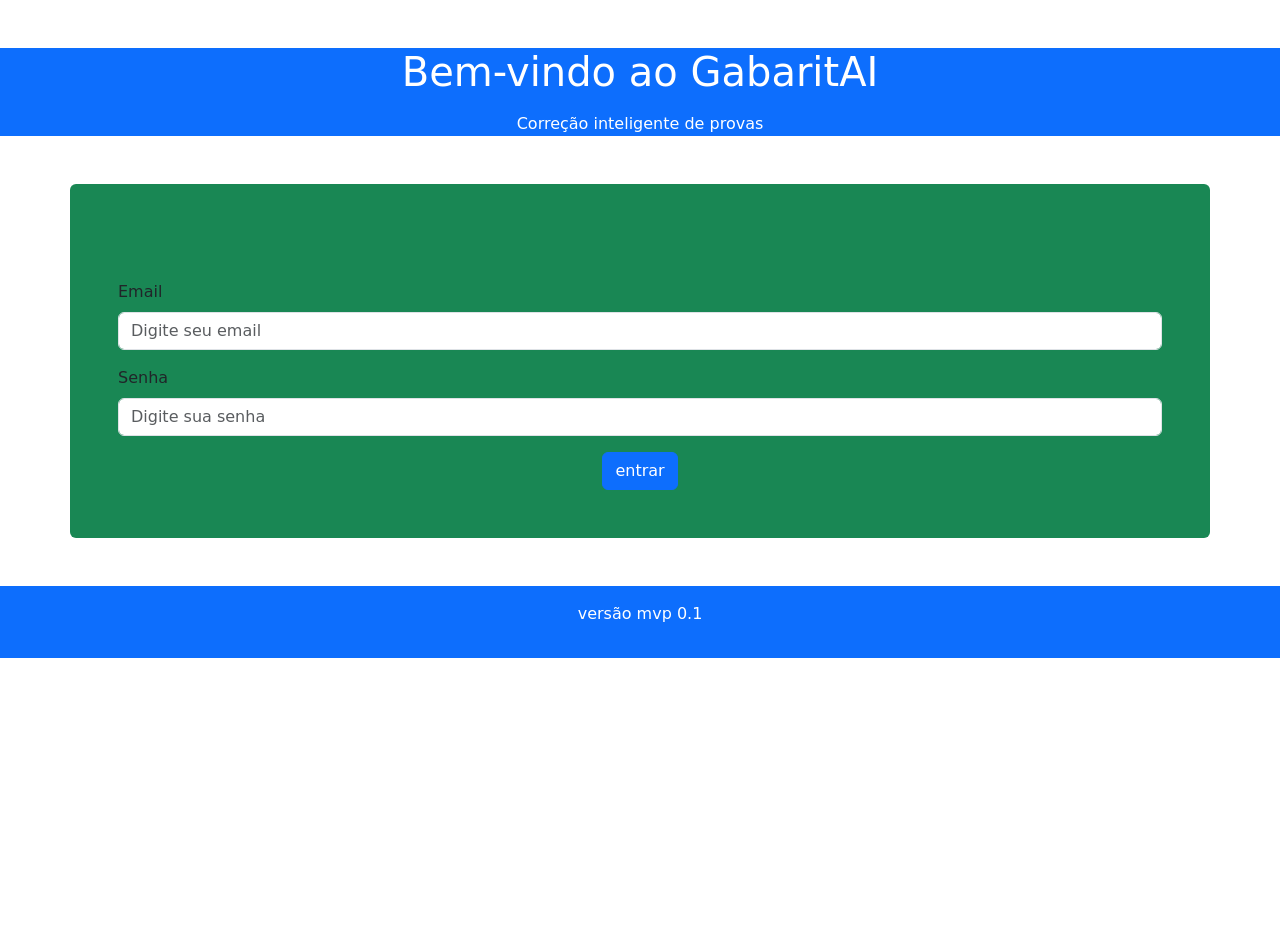
==== frontend/index.htm @ 52756385 "feat: cria estrutura inicia do frontend" ====
<!DOCTYPE html>
<html lang="pt-BR">
<head>
    <meta charset="UTF-8">
    <meta name="viewport" content="width=device-width, initial-scale=1.0">
    <link href="https://cdn.jsdelivr.net/npm/bootstrap@5.3.7/dist/css/bootstrap.min.css" rel="stylesheet">
    <link rel="stylesheet" href="css/style.css">
    <title>GabaritAI</title>
</head>
<body>

    <header class="bg-primary">
        <h1 class="text-center mt-5 text-white">Bem-vindo ao GabaritAI</h1>
        <p class="text-center text-white mt-3">Correção inteligente de provas</p>
    </header>
    <main>
        <div class="container bg-success align-items-center mt-5 p-5 rounded">
            <form class="mt-5">
                <div class="mb-3">
                    <label for="email" class="form-label">Email</label>
                    <input type="email" class="form-control" id="email" placeholder="Digite seu email">
                </div>
                <div class="mb-3">
                    <label for="password" class="form-label">Senha</label>
                    <input type="password" class="form-control" id="password" placeholder="Digite sua senha">
                </div>
                <div type="submit" class="d-flex justify-content-center">
                    <button class="btn btn-primary align-items-center">entrar</button>
                </div>
            </form>
        </div>
    </main>
    <footer class="bg-primary text-center text-white mt-5 p-3">
        <p>versão mvp 0.1</p>
    </footer>
    
    <script src="https://cdn.jsdelivr.net/npm/bootstrap@5.3.7/dist/js/bootstrap.bundle.min.js"></script>
    <script src="js/script.js"></script>
</body>
</html>
---- frontend/css/style.css ----
/*Estilos gerais*/
body {
    height: 100vh;
}
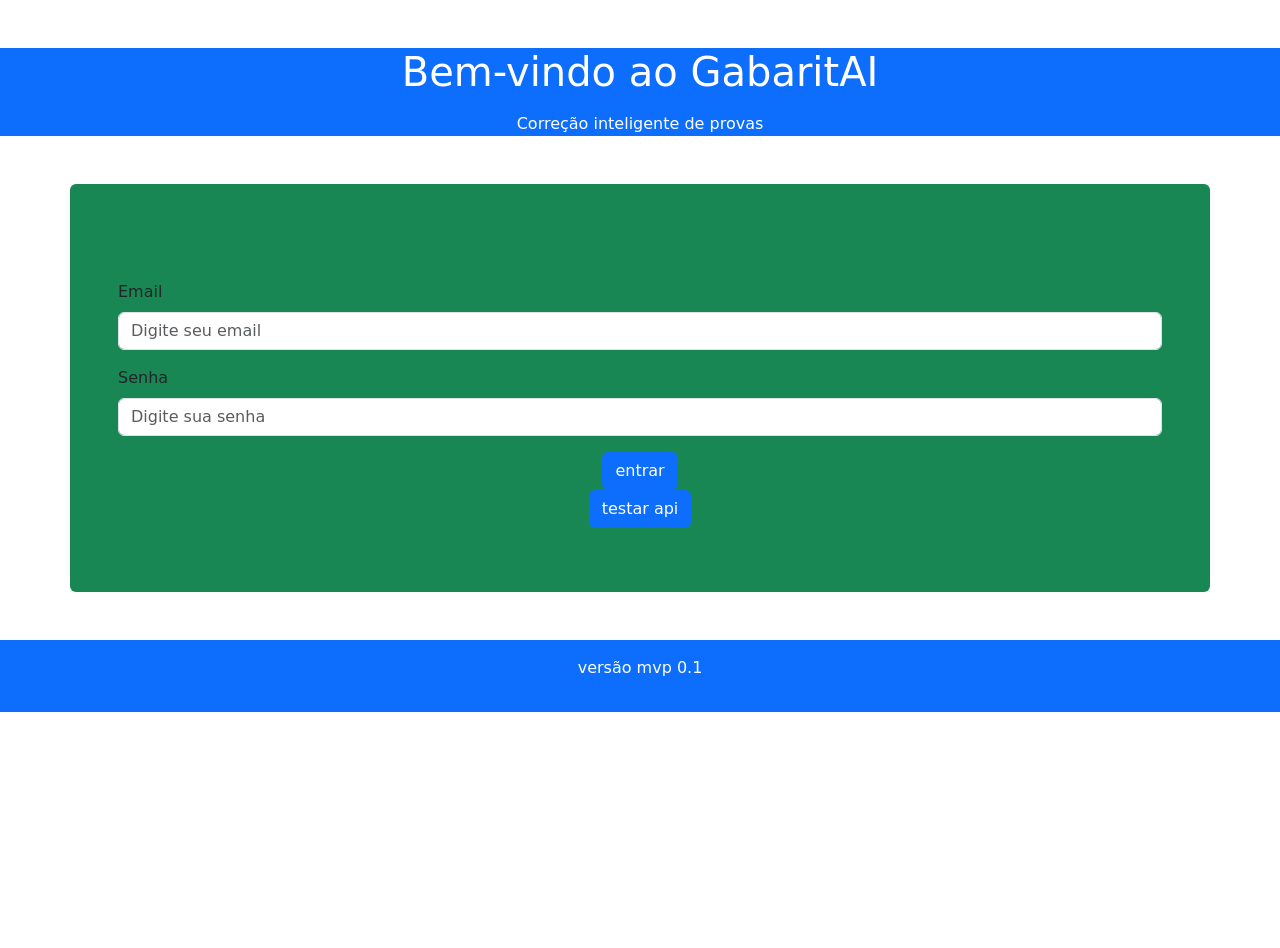
==== commit 45579eda: "feat: implementa primeira integração entre frontend e backend" ====
--- a/frontend/index.htm
+++ b/frontend/index.htm
@@ -24,10 +24,14 @@
                     <label for="password" class="form-label">Senha</label>
                     <input type="password" class="form-control" id="password" placeholder="Digite sua senha">
                 </div>
-                <div type="submit" class="d-flex justify-content-center">
-                    <button class="btn btn-primary align-items-center">entrar</button>
+                <div class="d-flex justify-content-center">
+                    <button class="btn btn-primary align-items-center" type="submit">entrar</button>
                 </div>
+                <div class="d-flex justify-content-center">
+                    <button type="button" class="btn btn-primary align-items-center" onclick="testarAPI()">testar api</button>
+                </div>   
             </form>
+            <p id="resultadoAPI"></p>
         </div>
     </main>
     <footer class="bg-primary text-center text-white mt-5 p-3">
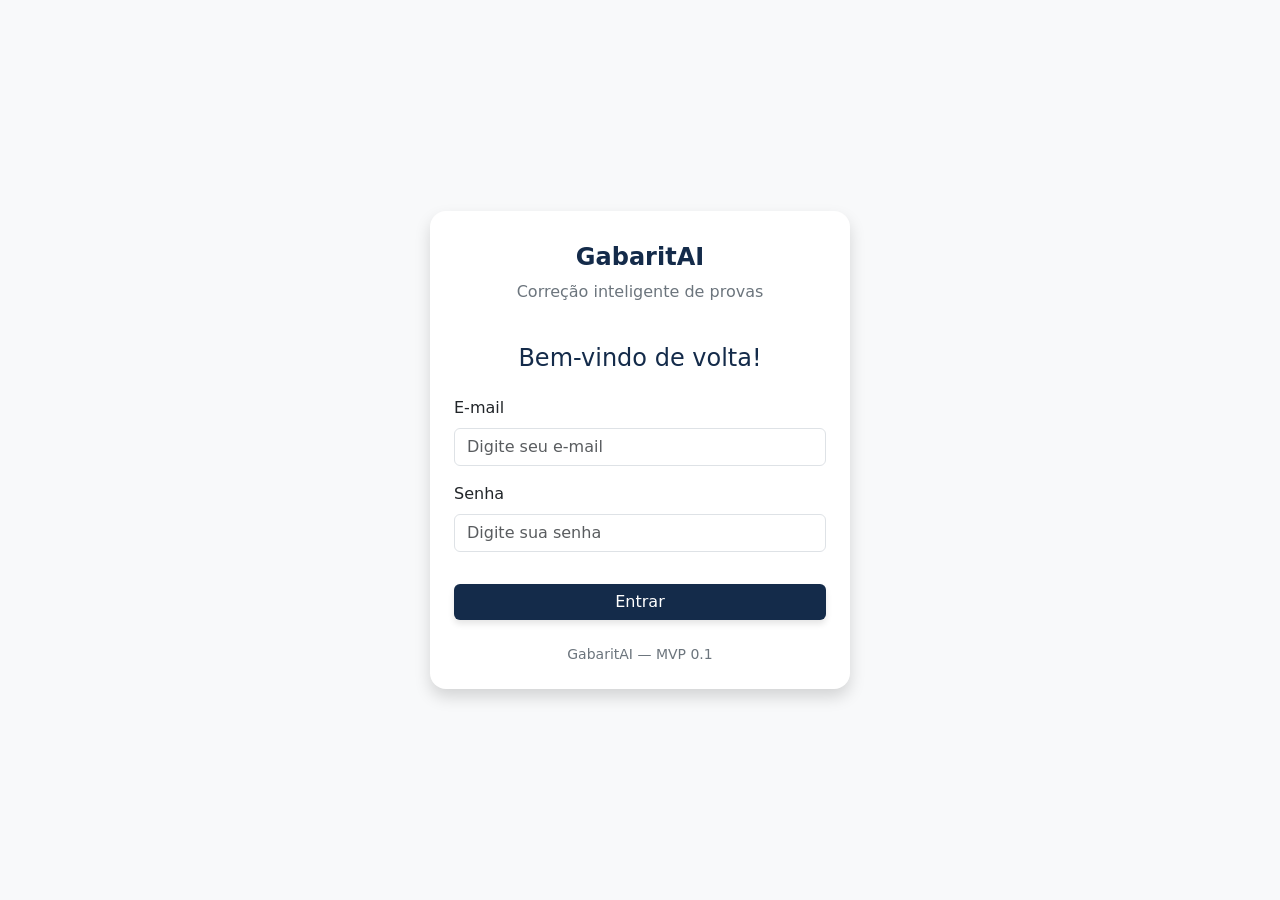
==== commit be7dbf7c: "feat: implementação de token de login/fix:rotas de provas.py" ====
--- a/frontend/index.htm
+++ b/frontend/index.htm
@@ -1,44 +1,92 @@
+
 <!DOCTYPE html>
 <html lang="pt-BR">
 <head>
     <meta charset="UTF-8">
     <meta name="viewport" content="width=device-width, initial-scale=1.0">
+
     <link href="https://cdn.jsdelivr.net/npm/bootstrap@5.3.7/dist/css/bootstrap.min.css" rel="stylesheet">
     <link rel="stylesheet" href="css/style.css">
-    <title>GabaritAI</title>
+
+    <title>Login | GabaritAI</title>
 </head>
-<body>
 
-    <header class="bg-primary">
-        <h1 class="text-center mt-5 text-white">Bem-vindo ao GabaritAI</h1>
-        <p class="text-center text-white mt-3">Correção inteligente de provas</p>
-    </header>
-    <main>
-        <div class="container bg-success align-items-center mt-5 p-5 rounded">
-            <form class="mt-5">
+<body class="bg-light">
+
+    <main class="container min-vh-100 d-flex align-items-center justify-content-center">
+
+        <div class="card shadow border-0 rounded-4 p-4 w-100" style="max-width: 420px;">
+
+            <div class="text-center mb-4">
+                <h1 class="frase-gabaritai mt-2">GabaritAI</h1>
+                <p class="text-secondary">
+                    Correção inteligente de provas
+                </p>
+            </div>
+
+            <h2 class="h4 text-center frase-dashboard mb-4">
+                Bem-vindo de volta!
+            </h2>
+
+            <form id="loginForm">
+
                 <div class="mb-3">
-                    <label for="email" class="form-label">Email</label>
-                    <input type="email" class="form-control" id="email" placeholder="Digite seu email">
+                    <label for="email" class="form-label">
+                        E-mail
+                    </label>
+
+                    <input
+                        type="email"
+                        class="form-control"
+                        id="email"
+                        name="email"
+                        placeholder="Digite seu e-mail"
+                        required
+                    >
                 </div>
+
                 <div class="mb-3">
-                    <label for="password" class="form-label">Senha</label>
-                    <input type="password" class="form-control" id="password" placeholder="Digite sua senha">
+                    <label for="senha" class="form-label">
+                        Senha
+                    </label>
+
+                    <input
+                        type="password"
+                        class="form-control"
+                        id="senha"
+                        name="senha"
+                        placeholder="Digite sua senha"
+                        required
+                    >
                 </div>
-                <div class="d-flex justify-content-center">
-                    <button class="btn btn-primary align-items-center" type="submit">entrar</button>
+
+                <div
+                    id="mensagemErro"
+                    class="alert alert-danger d-none"
+                    role="alert"
+                >
                 </div>
-                <div class="d-flex justify-content-center">
-                    <button type="button" class="btn btn-primary align-items-center" onclick="testarAPI()">testar api</button>
-                </div>   
+
+                <button
+                    type="submit"
+                    class="btn button-primary w-100 mt-3"
+                    id="btnEntrar"
+                >
+                    Entrar
+                </button>
+
             </form>
-            <p id="resultadoAPI"></p>
+
+            <p class="text-center text-secondary small mt-4 mb-0">
+                GabaritAI — MVP 0.1
+            </p>
+
         </div>
+
     </main>
-    <footer class="bg-primary text-center text-white mt-5 p-3">
-        <p>versão mvp 0.1</p>
-    </footer>
-    
+
     <script src="https://cdn.jsdelivr.net/npm/bootstrap@5.3.7/dist/js/bootstrap.bundle.min.js"></script>
     <script src="js/script.js"></script>
+
 </body>
-</html>+</html>
--- a/frontend/css/style.css
+++ b/frontend/css/style.css
@@ -1,4 +1,210 @@
+
+/* Identidade visual do GabaritAI */
+:root {
+    --cor-principal: #142B4A;
+    --cor-destaque: #2F6FED;
+    --cor-fundo: #F3F6FA;
+    --cor-branco: #FFFFFF;
+}
+
 /*Estilos gerais*/
 body {
     height: 100vh;
-}+}
+
+button {
+    cursor: pointer;
+}
+
+/* CSS do menu lateral*/
+.menu-lateral {
+    width: 250px;
+    min-height: calc(100vh - 56px);
+    flex-shrink: 0;
+    background-color: var(--cor-principal);
+}
+
+/* Links do menu lateral */
+.menu-lateral .nav-link {
+    color: var(--cor-branco);
+    transition: background-color 0.2s ease, color 0.2s ease;
+}
+
+/* Página atual no menu */
+.menu-lateral .nav-link.active {
+    background-color: var(--cor-destaque);
+    color: var(--cor-branco);
+    border-radius: 6px;
+}
+
+/* Título do menu lateral */
+.menu-lateral .menu-titulo {
+    color: var(--cor-branco);
+    opacity: 0.7;
+}
+
+
+/* Efeito ao passar o mouse sobre os links */
+.menu-lateral .nav-link:hover {
+    background-color: var(--cor-destaque);
+    color: var(--cor-branco);
+    border-radius: 6px;
+}
+
+/*Frases*/
+.frase-gabaritai {
+    font-size: 1.5rem;
+    font-weight: bold;
+    color: var(--cor-principal);
+    margin-top: 2rem;
+}
+
+.frase-dashboard {
+    color: var(--cor-principal);
+}
+
+/*card do dashboard*/
+.titulo-card{
+    color: var(--cor-principal);
+    font-weight: bold;
+    font-size: 1.25rem;
+}
+
+.card-atalho{
+    border-radius: 8px;
+    box-shadow: 0 4px 6px rgba(0, 0, 0, 0.1);
+    transition: transform 0.2s ease, box-shadow 0.2s ease, background-color 0.2s ease, color 0.2s ease;
+}
+
+.card-atalho:hover {
+    transform: translateY(-5px);
+    box-shadow: 0 6px 12px rgba(0, 0, 0, 0.15);
+    color: var(--cor-branco);
+    background-color: var(--cor-principal);
+}
+
+.card-atalho:hover h2, .card-atalho:hover p {
+    color: var(--cor-branco);
+}
+
+/*container do cadastro de alunos*/
+.sub-card-aluno {
+    font-size:1.0em;
+    color: var(--cor-principal);
+    font-weight: bold;
+}
+
+/*botões*/
+.button-primary{
+    color: var(--cor-branco);
+    background-color: var(--cor-principal);
+    border: none;
+    box-shadow: 0 4px 6px rgba(0, 0, 0, 0.1);
+    transition: transform 0.2s ease, box-shadow 0.2s ease, background-color 0.2s ease, color 0.2s ease;
+}
+
+.button-primary:hover{
+    background-color: var(--cor-destaque);
+    color: var(--cor-branco);
+    transform: translateY(-2px);
+    box-shadow: 0 6px 12px rgba(0, 0, 0, 0.15);
+}
+
+
+
+.button-destaque{
+    color: var(--cor-branco);
+    background-color: var(--cor-destaque);
+    border: none;
+    box-shadow: 0 4px 6px rgba(0, 0, 0, 0.1);
+    transition: transform 0.2s ease, box-shadow 0.2s ease, background-color 0.2s ease, color 0.2s ease;
+}
+
+.button-destaque:hover{
+    color: var(--cor-branco);
+    background-color: var(--cor-principal);
+    transform: translateY(-2px);
+    box-shadow: 0 6px 12px rgba(0, 0, 0, 0.15);
+}
+
+
+/* Cabeçalho da tabela */
+.cabecalho-tabela {
+    background-color: var(--cor-principal);
+    color: var(--cor-branco);
+}
+
+.cabecalho-tabela th {
+    background-color: var(--cor-principal);
+    color: var(--cor-branco);
+    font-weight: bold;
+}
+
+
+/* Tabela de alunos */
+.table {
+    margin-bottom: 0;
+}
+
+.table tbody tr {
+    transition: background-color 0.2s ease;
+}
+
+
+/* Identificação da turma na tabela */
+.badge-turma {
+    background-color: var(--cor-destaque);
+    color: var(--cor-branco);
+    font-size: 0.9rem;
+    font-weight: 600;
+    padding: 0.4rem 0.65rem;
+    border-radius: 6px;
+}
+
+/* Botão de exclusão */
+.btn-danger {
+    transition: background-color 0.2s ease, box-shadow 0.2s ease;
+}
+
+
+/*Menu lateral responsivo */
+@media (max-width: 767.98px) {
+    .menu-lateral {
+        position: absolute;
+        top: 56px;
+        left: 0;
+        z-index: 1050;
+        width: 250px;
+        height: calc(100vh - 56px);
+        min-height: 0;
+        overflow-y: auto;
+        box-shadow: 4px 4px 12px rgba(0, 0, 0, 0.2);
+    }
+}
+
+
+/* Epic 5.1 — Conteúdo principal responsivo */
+@media (max-width: 767.98px) {
+    main.flex-grow-1 {
+        min-width: 0;
+        width: 100%;
+        padding: 1rem !important;
+    }
+
+    main.flex-grow-1 .card,
+    main.flex-grow-1 .card-body {
+        min-width: 0;
+        max-width: 100%;
+    }
+
+    main.flex-grow-1 .table-responsive {
+        width: 100%;
+        max-width: 100%;
+        overflow-x: auto;
+    }
+
+    main.flex-grow-1 .table-responsive table {
+        white-space: nowrap;
+    }
+}
+
